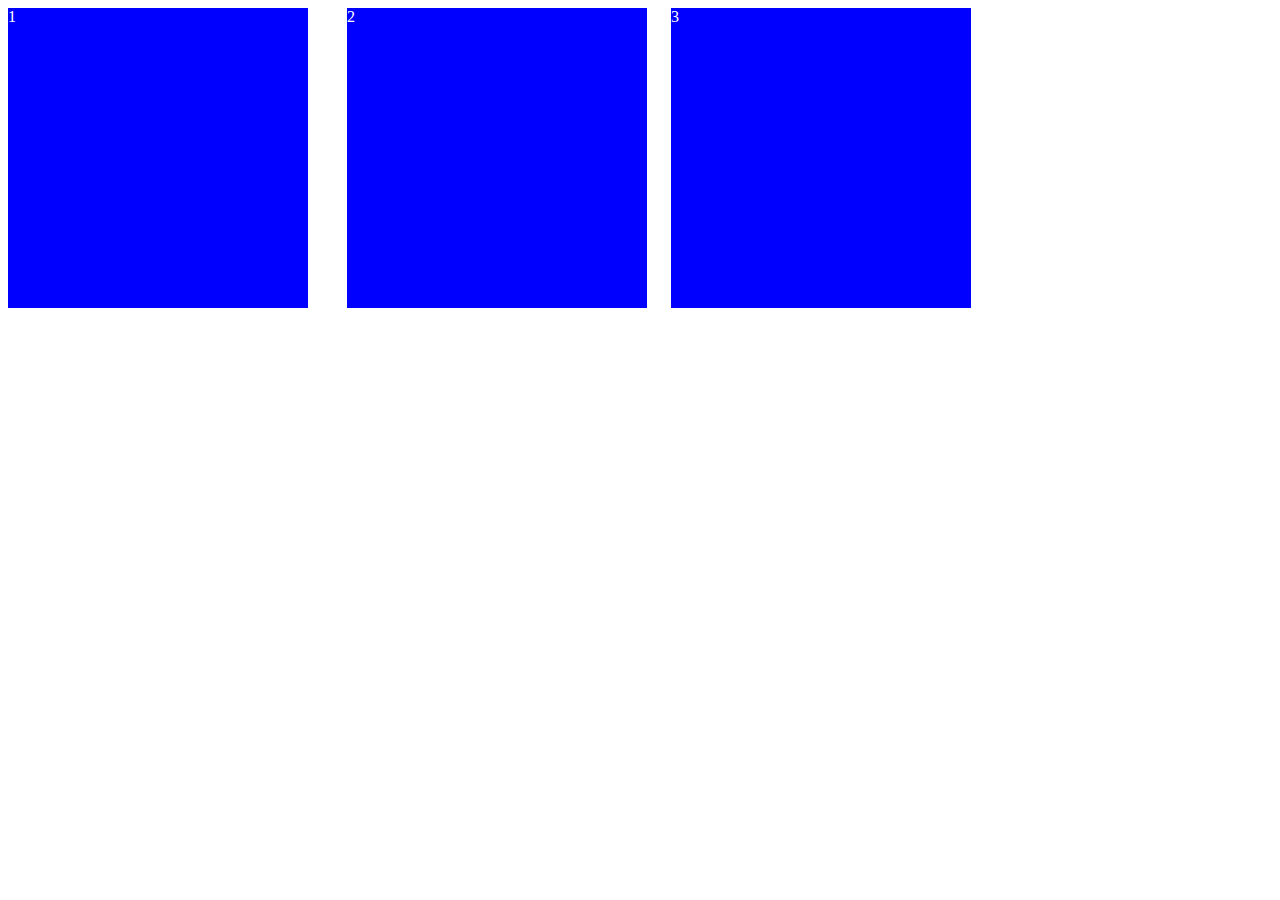
==== exercise/index.html @ 6421860e "01" ====
<!DOCTYPE html>
<html lang="en">
  <head>
    <meta charset="UTF-8" />
    <meta name="viewport" content="width=device-width, initial-scale=1.0" />
    <link rel="stylesheet" href="styles.css" />
    <title>(S)CSS Masterclass</title>
  </head>
 
  <body>
    <div class="box">1</div>
    <div class="box">2</div>
    <div class="box">3</div>
  </body>
</html>
---- exercise/styles.css ----
.box {
    background: blue;
    width: 300px;
    height: 300px;
    display: inline-block;
    color: white;
  }
  
  .box:nth-child(2) {
    margin-left: 35px;
  }
  
  .box:nth-child(3) {
    margin-left: 20px;
  }
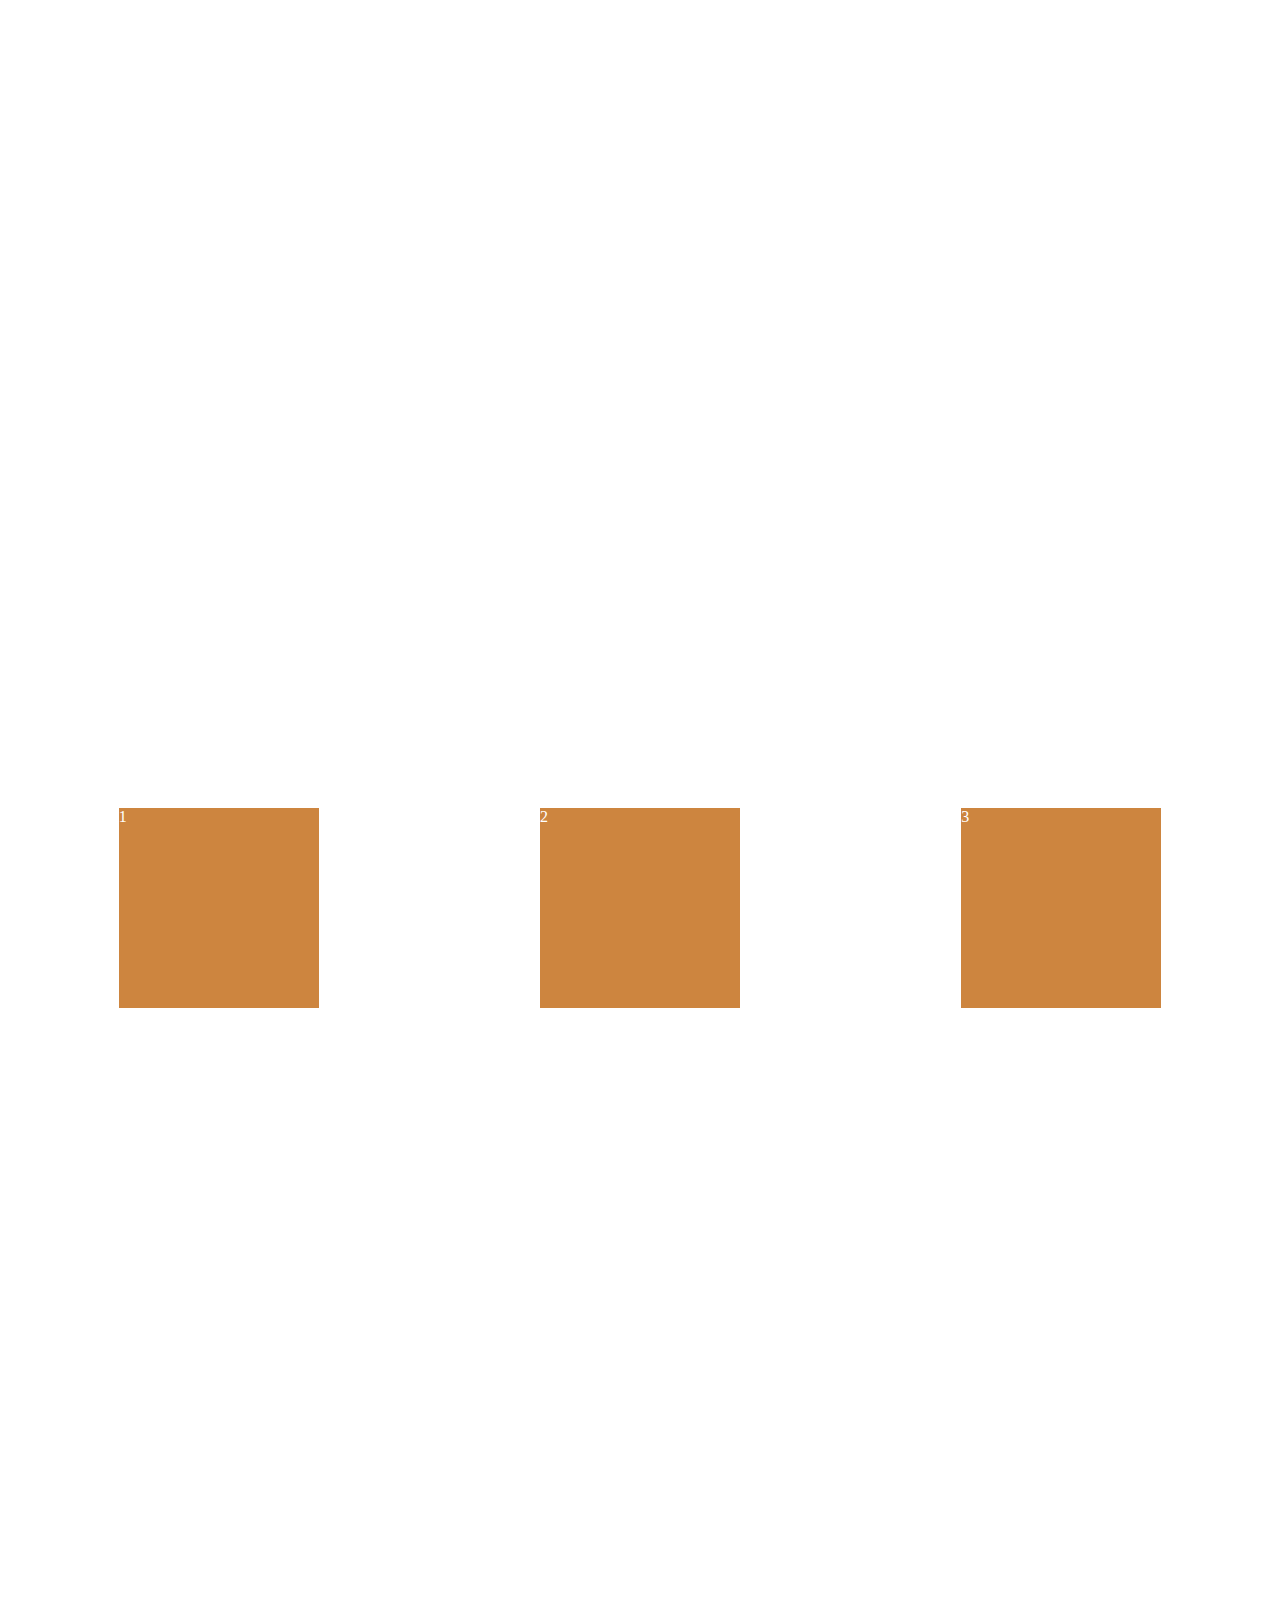
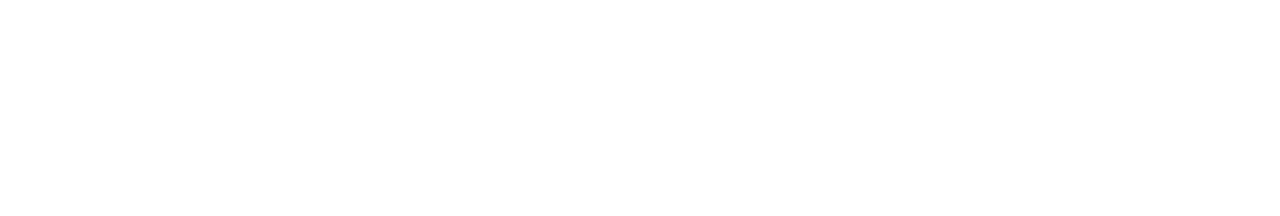
==== commit d6d4be47: "1.3" ====
--- a/exercise/index.html
+++ b/exercise/index.html
@@ -8,8 +8,10 @@
   </head>
  
   <body>
-    <div class="box">1</div>
-    <div class="box">2</div>
-    <div class="box">3</div>
+    <div class="wrapper">
+        <div class="box">1</div>
+        <div class="box">2</div>
+        <div class="box">3</div>
+    </div>
   </body>
 </html>--- a/exercise/styles.css
+++ b/exercise/styles.css
@@ -1,15 +1,15 @@
+.wrapper {
+    display: flex;
+     /* Main Axis */
+    justify-content: space-around;  /*수평상태 조정 */
+     /* Cross Axis */
+    align-items: center; /*수직상태 조정*/
+    height: 200vh;
+}
+  
 .box {
-    background: blue;
-    width: 300px;
-    height: 300px;
-    display: inline-block;
+    width: 200px;
+    height: 200px;
+    background: peru;
     color: white;
-  }
-  
-  .box:nth-child(2) {
-    margin-left: 35px;
-  }
-  
-  .box:nth-child(3) {
-    margin-left: 20px;
   }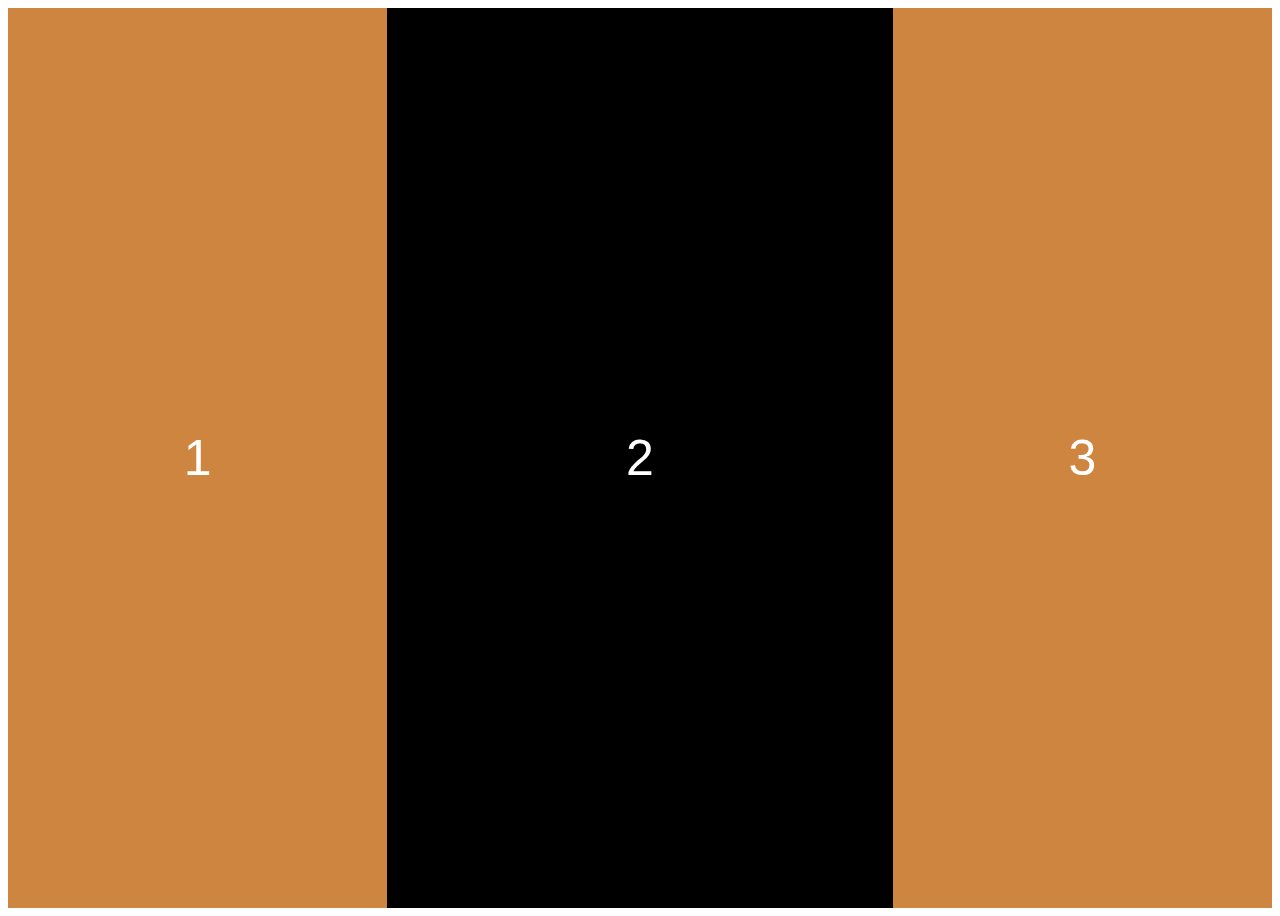
==== commit 1357f98e: "#1.7" ====
--- a/exercise/index.html
+++ b/exercise/index.html
@@ -8,10 +8,11 @@
   </head>
  
   <body>
-    <div class="wrapper">
-        <div class="box">1</div>
-        <div class="box">2</div>
-        <div class="box">3</div>
+    <div class="father">
+      <div class="child">1</div>
+      <div class="child">2</div>
+      <div class="child">3</div>
+     
     </div>
   </body>
 </html>--- a/exercise/styles.css
+++ b/exercise/styles.css
@@ -1,15 +1,29 @@
-.wrapper {
+body {
+    font-family: -apple-system, BlinkMacSystemFont, "Segoe UI", Roboto, Oxygen,
+      Ubuntu, Cantarell, "Open Sans", "Helvetica Neue", sans-serif;
+  }
+  
+.father {
     display: flex;
      /* Main Axis */
     justify-content: space-around;  /*수평상태 조정 */
      /* Cross Axis */
-    align-items: center; /*수직상태 조정*/
-    height: 200vh;
+    /*align-items: center; 수직상태 조정, align-self*/
+    width: 100%;
+    height: 100vh;
 }
   
-.box {
-    width: 200px;
-    height: 200px;
+.child {
+    flex-basis: 30%; /* width랑 비슷하게 생각 */
     background: peru;
     color: white;
+    font-size: 50px;
+    display: flex;
+    justify-content: center;
+    align-items: center;
+  }
+
+  .child:nth-child(2) {
+    background: #000;
+    flex-grow: 1;
   }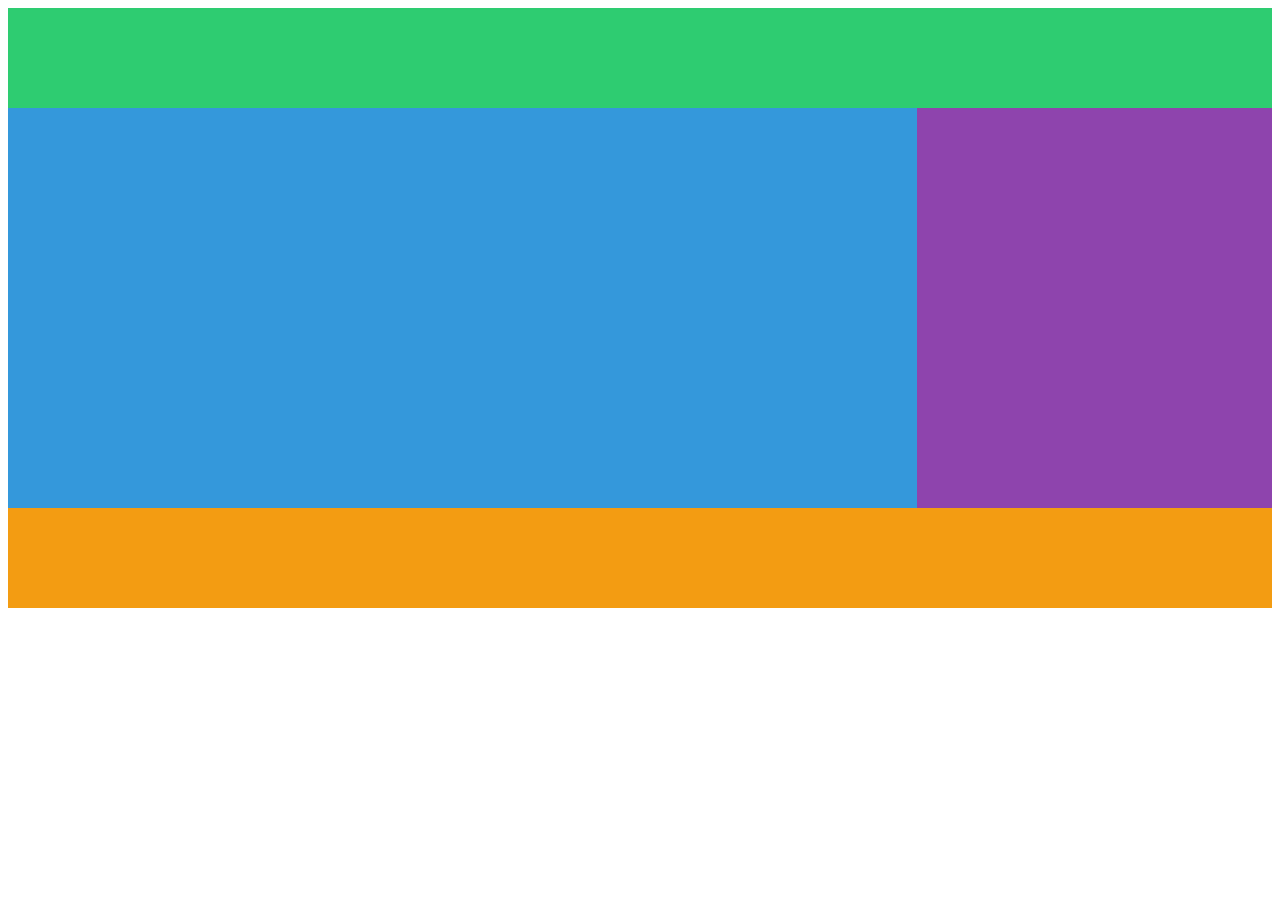
==== commit 74296c55: "#2.5" ====
--- a/exercise/index.html
+++ b/exercise/index.html
@@ -8,10 +8,11 @@
   </head>
  
   <body>
-    <div class="father">
-      <div class="child">1</div>
-      <div class="child">2</div>
-      <div class="child">3</div>
+    <div class="grid">
+      <div class="header"></div>
+      <div class="content"></div>
+      <div class="nav"></div>
+      <div class="footer"></div>
      
     </div>
   </body>
--- a/exercise/styles.css
+++ b/exercise/styles.css
@@ -3,18 +3,76 @@
       Ubuntu, Cantarell, "Open Sans", "Helvetica Neue", sans-serif;
   }
   
-.father {
-    display: flex;
-     /* Main Axis */
-    justify-content: space-around;  /*수평상태 조정 */
+.grid  {
+    
+     /* Main Axis 
+    justify-content: space-around;  수평상태 조정 */
      /* Cross Axis */
-    /*align-items: center; 수직상태 조정, align-self*/
+    /*align-items: center; 수직상태 조정, align-self
     width: 100%;
-    height: 100vh;
+    height: 100vh; 
+    display: grid;
+    grid-template-columns: 250px 250px 250px;
+    grid-template-rows: 100px 50px 300px;
+    column-gap: 5px;
+    row-gap: 10px;*/
+    display: grid;
+    grid-template-columns: auto 200px;
+    grid-template-rows: 100px repeat(2, 200px) 100px;
+    grid-template-areas:
+    "header header header header"
+    "content content content nav"
+    "content content content nav"
+    "footer footer footer footer";
+
 }
+
+
+.header {
+  background-color: #2ecc71;
+  grid-column: span 4;
+  /*
+  grid-column-start: 1;
+  grid-column-end: 5;
   
+  grid-area: header;
+  */
+}
+.content {
+  background-color: #3498db;
+  grid-column: 1 / -2;
+  grid-row: span 2;
+  /*
+  grid-column-start: 1;
+  grid-column-end: 4;
+  grid-row-start: 2;
+  grid-row-end: 4;
+  
+  grid-area: content;
+  */
+}
+.nav {
+  background-color: #8e44ad;
+  grid-row: span 2;
+  /*
+  grid-row-start: 2;
+  grid-row-end: 4;
+  */
+}
+.footer {
+  background-color: #f39c12;
+  grid-column: span 4;
+  /*
+  grid-column-start: 1;
+  grid-column-end: 5;
+  */
+
+}
+
+
+ /* 
 .child {
-    flex-basis: 30%; /* width랑 비슷하게 생각 */
+    flex-basis: 30%;  width랑 비슷하게 생각 
     background: peru;
     color: white;
     font-size: 50px;
@@ -22,8 +80,4 @@
     justify-content: center;
     align-items: center;
   }
-
-  .child:nth-child(2) {
-    background: #000;
-    flex-grow: 1;
-  }+  */
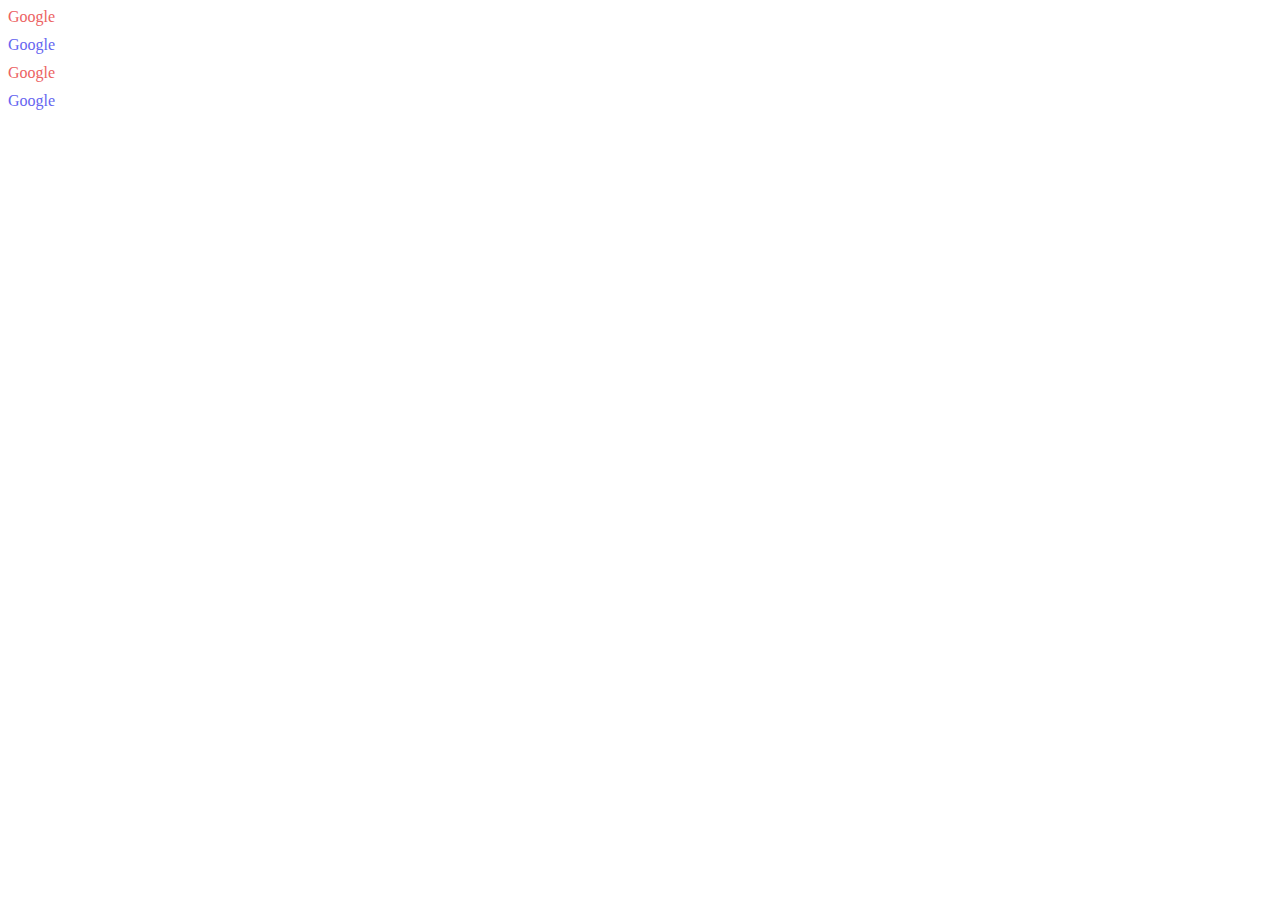
==== commit 75d8be2c: "#3.4" ====
--- a/exercise/index.html
+++ b/exercise/index.html
@@ -1,19 +1,15 @@
-<!DOCTYPE html>
-<html lang="en">
-  <head>
-    <meta charset="UTF-8" />
-    <meta name="viewport" content="width=device-width, initial-scale=1.0" />
-    <link rel="stylesheet" href="styles.css" />
-    <title>(S)CSS Masterclass</title>
-  </head>
- 
-  <body>
-    <div class="grid">
-      <div class="header"></div>
-      <div class="content"></div>
-      <div class="nav"></div>
-      <div class="footer"></div>
-     
-    </div>
-  </body>
+<head>
+  <meta charset="UTF-8" />
+  <meta name="viewport" content="width=device-width, initial-scale=1.0" />
+  
+  <link rel="stylesheet" href="dest/css/styles.css" />
+  <title>(S)CSS Masterclass</title>
+</head>
+
+<body>
+    <a href="#">Google</a>
+    <a href="#">Google</a>
+    <a href="#">Google</a>
+    <a href="#">Google</a>
+</body>
 </html>--- a/exercise/dest/css/styles.css
+++ b/exercise/dest/css/styles.css
@@ -0,0 +1 @@
+a{margin-bottom:10px}a:nth-child(even),a:nth-child(odd){text-decoration:none;display:block;color:#ec6262}a:nth-child(even){color:#6565f0}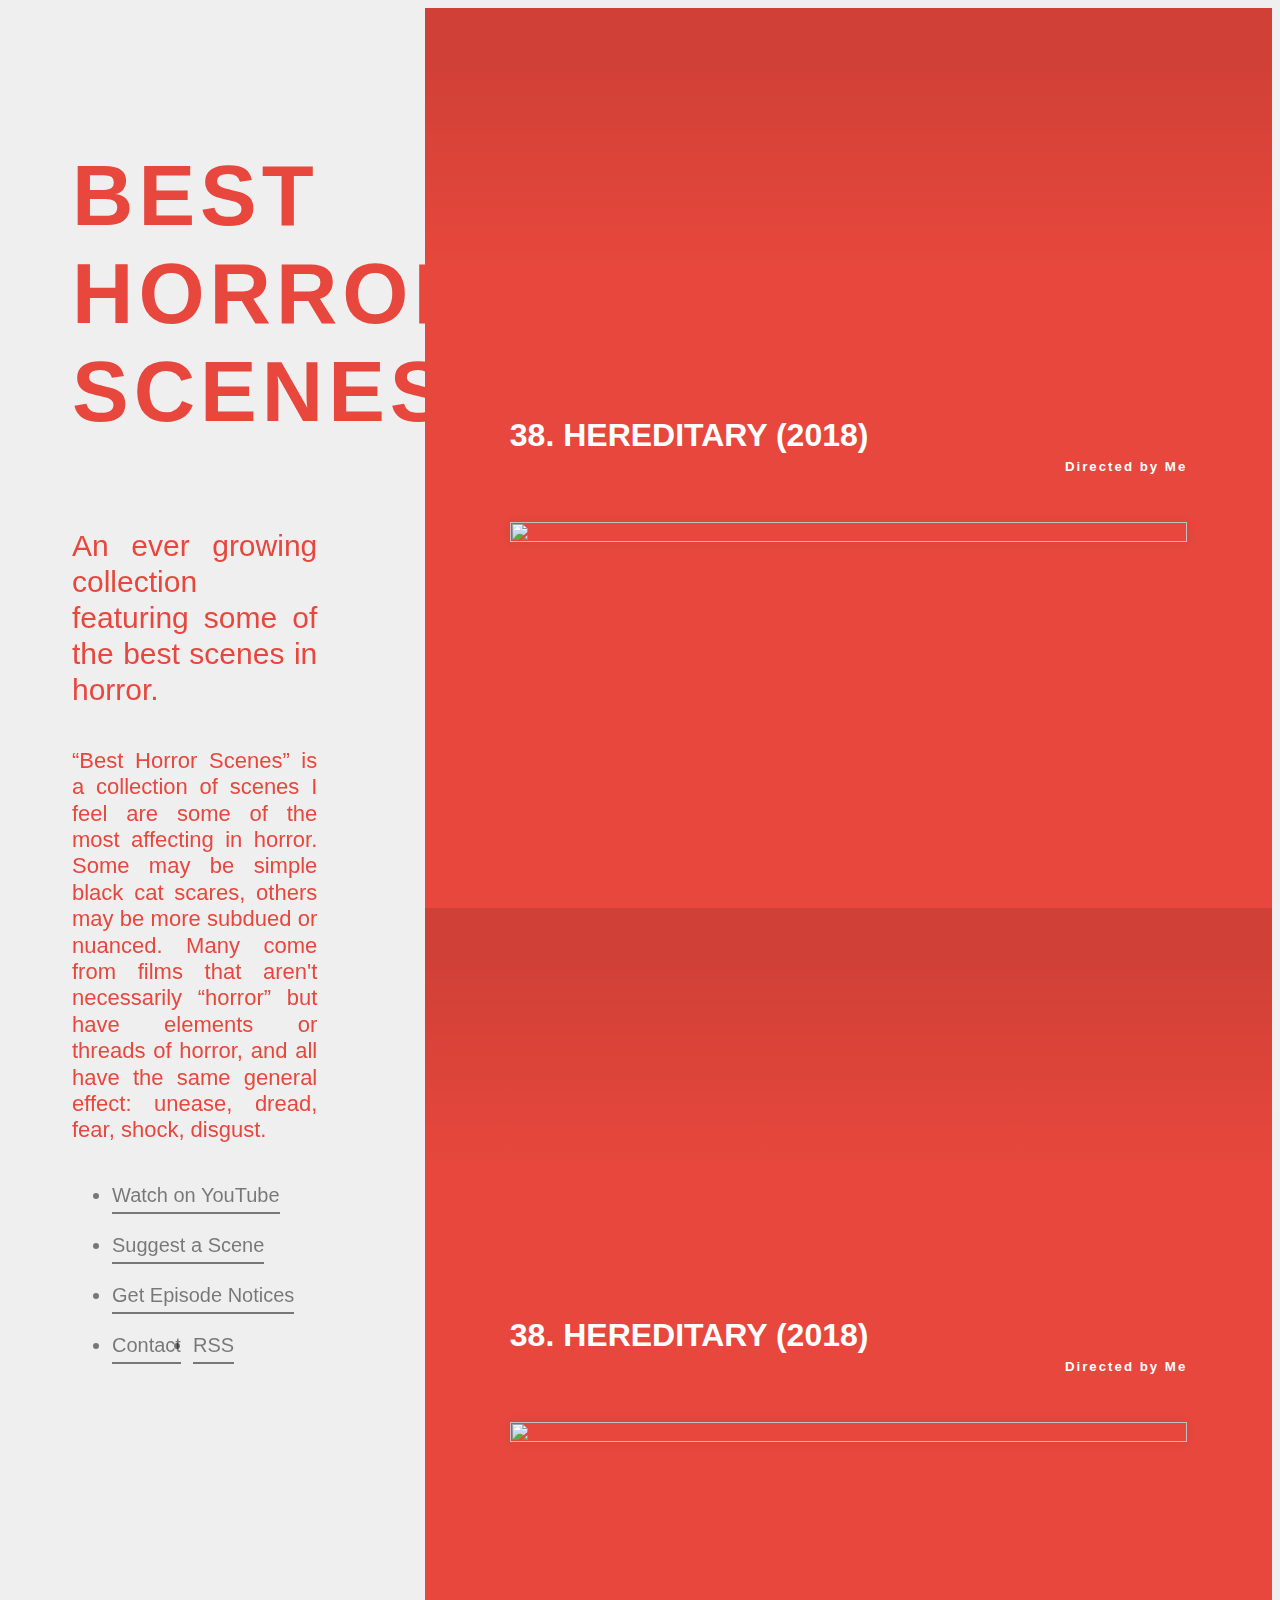
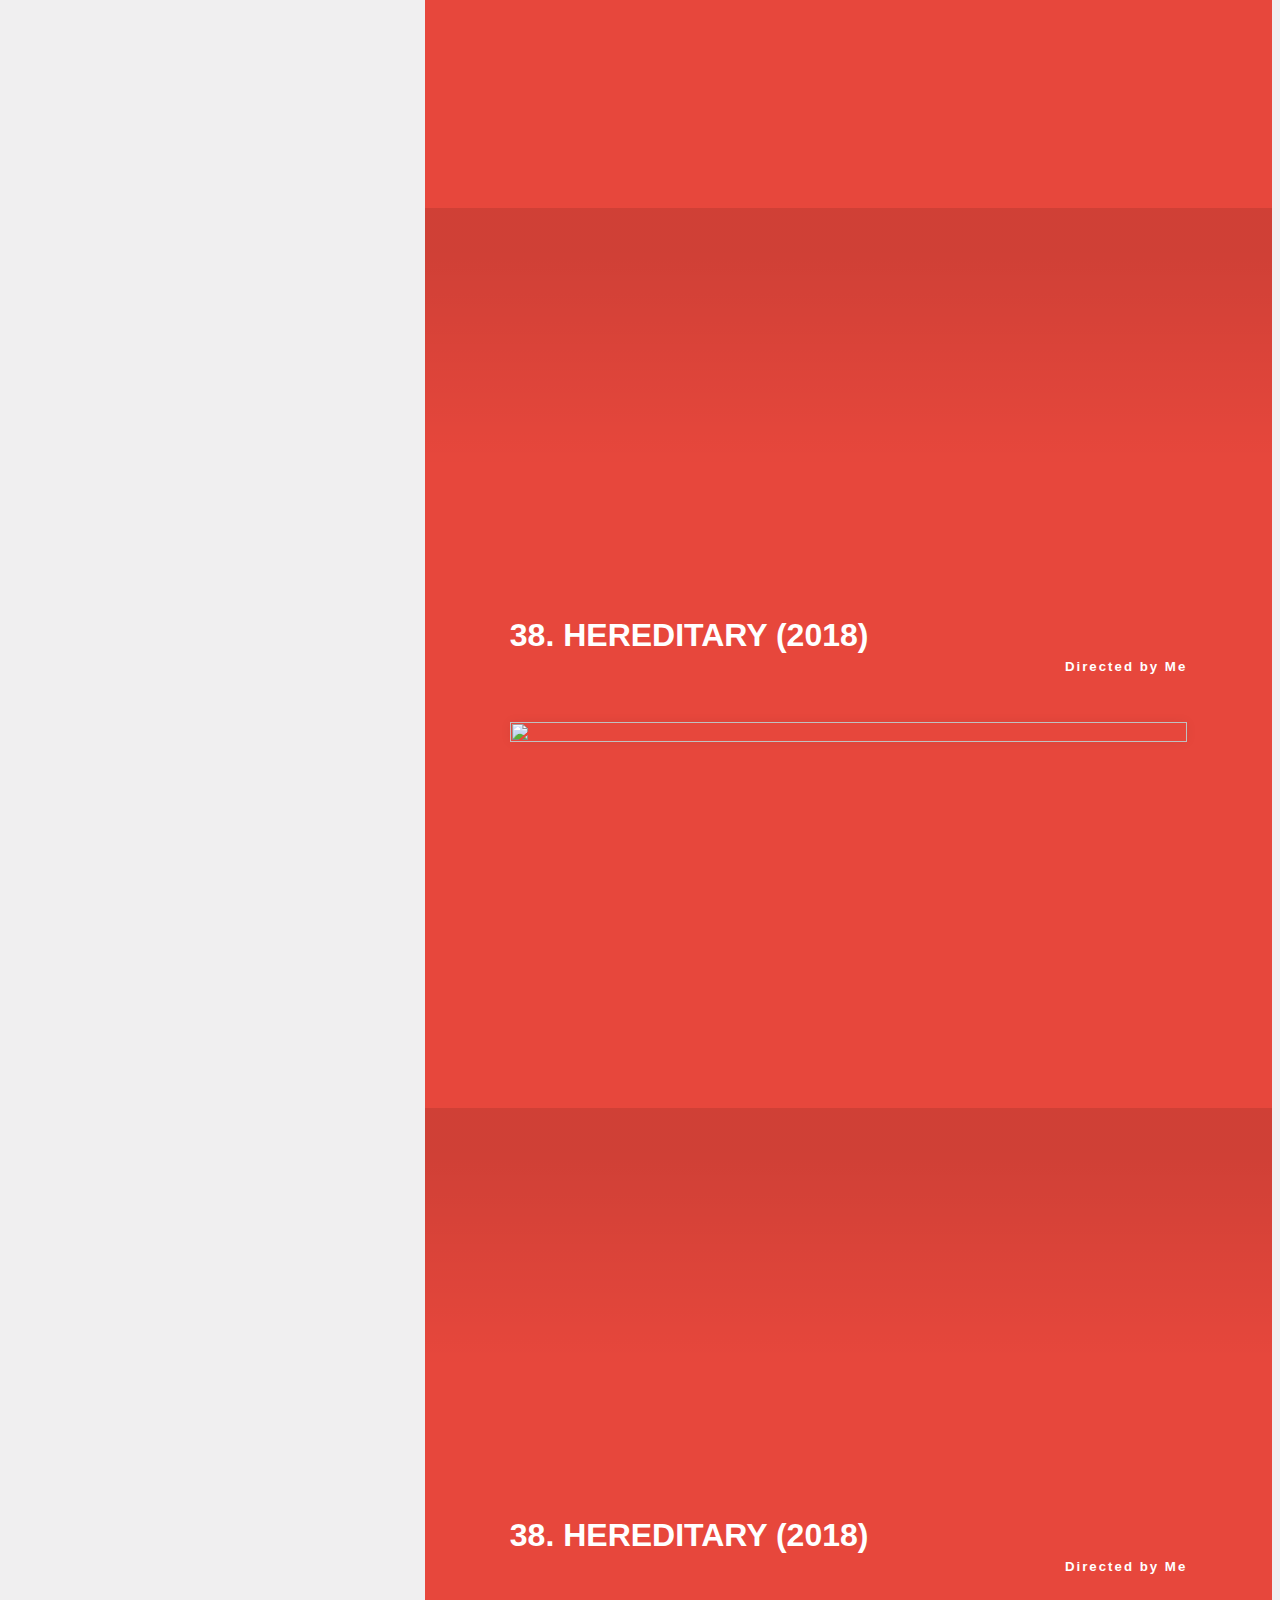
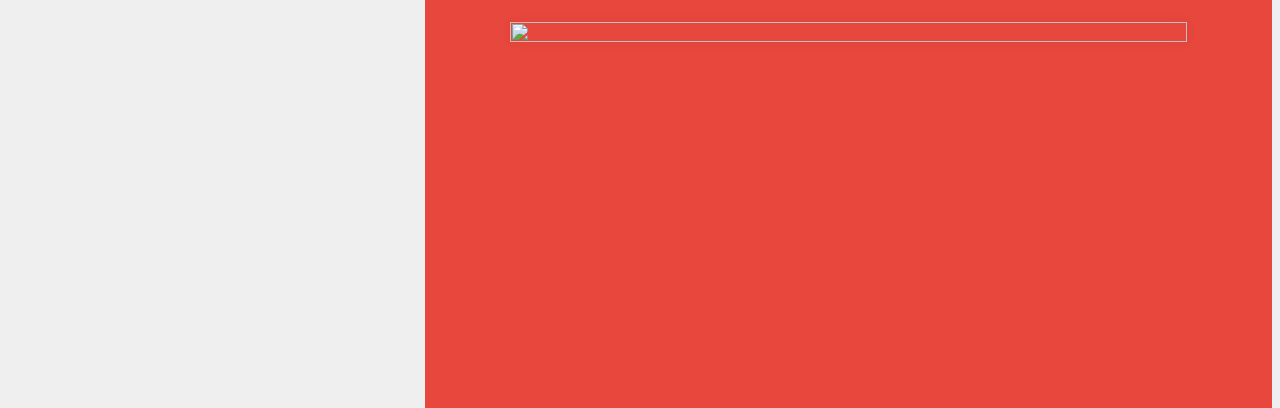
==== commit f05dc35a: "#4.1" ====
--- a/exercise/index.html
+++ b/exercise/index.html
@@ -1,15 +1,77 @@
 <head>
   <meta charset="UTF-8" />
   <meta name="viewport" content="width=device-width, initial-scale=1.0" />
-  
+  <link rel="stylesheet" href="dest/css/reset.css" />
   <link rel="stylesheet" href="dest/css/styles.css" />
   <title>(S)CSS Masterclass</title>
 </head>
 
 <body>
-    <a href="#">Google</a>
-    <a href="#">Google</a>
-    <a href="#">Google</a>
-    <a href="#">Google</a>
+  
+  <header>
+    <h1>
+      Best Horror Scenes
+    </h1>
+    <div class="bottom">
+      <h3>
+        An ever growing collection featuring some of the best scenes in
+        horror.
+      </h3>
+      <p>
+        “Best Horror Scenes” is a collection of scenes I feel are some of the
+        most affecting in horror. Some may be simple black cat scares, others
+        may be more subdued or nuanced. Many come from films that aren't
+        necessarily “horror” but have elements or threads of horror, and all
+        have the same general effect: unease, dread, fear, shock, disgust.
+      </p>
+      <nav>
+        <ul>
+          <li>Watch on YouTube</li>
+          <li>Suggest a Scene</li>
+          <li>Get Episode Notices</li>
+          <li>Contact</li>
+          <li>RSS</li>
+        </ul>
+      </nav>
+    </div>
+  </header>
+  <main>
+    <section class="movie">
+      <div class="wrapper">
+        <div class="movie__header">
+          <h4>38. Hereditary (2018)</h4>
+          <h5>Directed by Me</h5>
+        </div>
+        <img src="https://encrypted-tbn0.gstatic.com/images?q=tbn:ANd9GcQezeoL9OeUdvJtu1BkUclCCYAHiErnQOpCsfM5O5VUMX_ZZads0sOS9FqQvRFr0PZl4vU&usqp=CAU" alt="" />
+      </div>
+    </section>
+    <section class="movie">
+      <div class="wrapper">
+        <div class="movie__header">
+          <h4>38. Hereditary (2018)</h4>
+          <h5>Directed by Me</h5>
+        </div>
+        <img src="https://ca-times.brightspotcdn.com/dims4/default/60ce9da/2147483647/strip/true/crop/1493x840+0+0/resize/840x473!/quality/90/?url=https%3A%2F%2Fcalifornia-times-brightspot.s3.amazonaws.com%2Fdf%2F8b%2Fd6d25a04b10d231928cb864a52a3%2Fla-1528927334-4yqsb3xtwn-snap-image" alt="" />
+      </div>
+    </section>
+    <section class="movie">
+      <div class="wrapper">
+        <div class="movie__header">
+          <h4>38. Hereditary (2018)</h4>
+          <h5>Directed by Me</h5>
+        </div>
+        <img src="https://assets.vogue.com/photos/5b182cac3b3c7a295b43fa84/4:3/w_2664,h_1998,c_limit/00_story_hereditary.jpg" alt="" />
+      </div>
+    </section>
+    <section class="movie">
+      <div class="wrapper">
+        <div class="movie__header">
+          <h4>38. Hereditary (2018)</h4>
+          <h5>Directed by Me</h5>
+        </div>
+        <img src="https://pbs.twimg.com/media/DvvwVLhUYAA3iMr.jpg" alt="" />
+      </div>
+    </section>
+  </main>
 </body>
 </html>--- a/exercise/dest/css/styles.css
+++ b/exercise/dest/css/styles.css
@@ -1 +1 @@
-a{margin-bottom:10px}a:nth-child(even),a:nth-child(odd){text-decoration:none;display:block;color:#ec6262}a:nth-child(even){color:#6565f0}+*{box-sizing:border-box}body{height:100vh;font-family:-apple-system,BlinkMacSystemFont,"Segoe UI",Roboto,Oxygen,Ubuntu,Cantarell,"Open Sans","Helvetica Neue",sans-serif;background-color:#f0eff0}header,main .movie .wrapper{display:flex;flex-direction:column}header{position:fixed;top:0;left:0;height:100%;padding:190px;padding:10vh 0 72px 72px;justify-content:space-between;color:#e7473c;width:33%}header h1{font-size:85px;width:50%;text-transform:uppercase;letter-spacing:5px}header h3,header p{font-size:30px;font-weight:300;margin-bottom:40px;width:70%;line-height:1.2;text-align:justify}header p{font-size:22px}header nav{width:80%}header nav ul{display:flex;flex-wrap:wrap}header nav ul li{cursor:pointer;margin-right:12px;font-size:20px;color:#000;opacity:.5;padding-bottom:5px;border-bottom:2px solid #000;margin-bottom:20px}header nav ul li:hover{opacity:1}main{margin-left:33%}main .movie{background:linear-gradient(to bottom,rgba(0,0,0,.1) 5%,transparent,transparent,transparent,transparent) #e7473c;height:100vh;display:flex;justify-content:center;align-items:center;color:#fff}main .movie .wrapper{width:80%}main .movie .wrapper .movie__header{display:flex;justify-content:space-between;align-items:flex-end;margin-bottom:25px}main .movie .wrapper .movie__header h4{font-size:32px;text-transform:uppercase}main .movie .wrapper .movie__header h5{letter-spacing:2px}main .movie img{width:100%;box-shadow:0 80px 80px -80px #000,0 0 12px rgba(0,0,0,.06),inset 0 0 0 1px rgba(0,0,0,.2)}